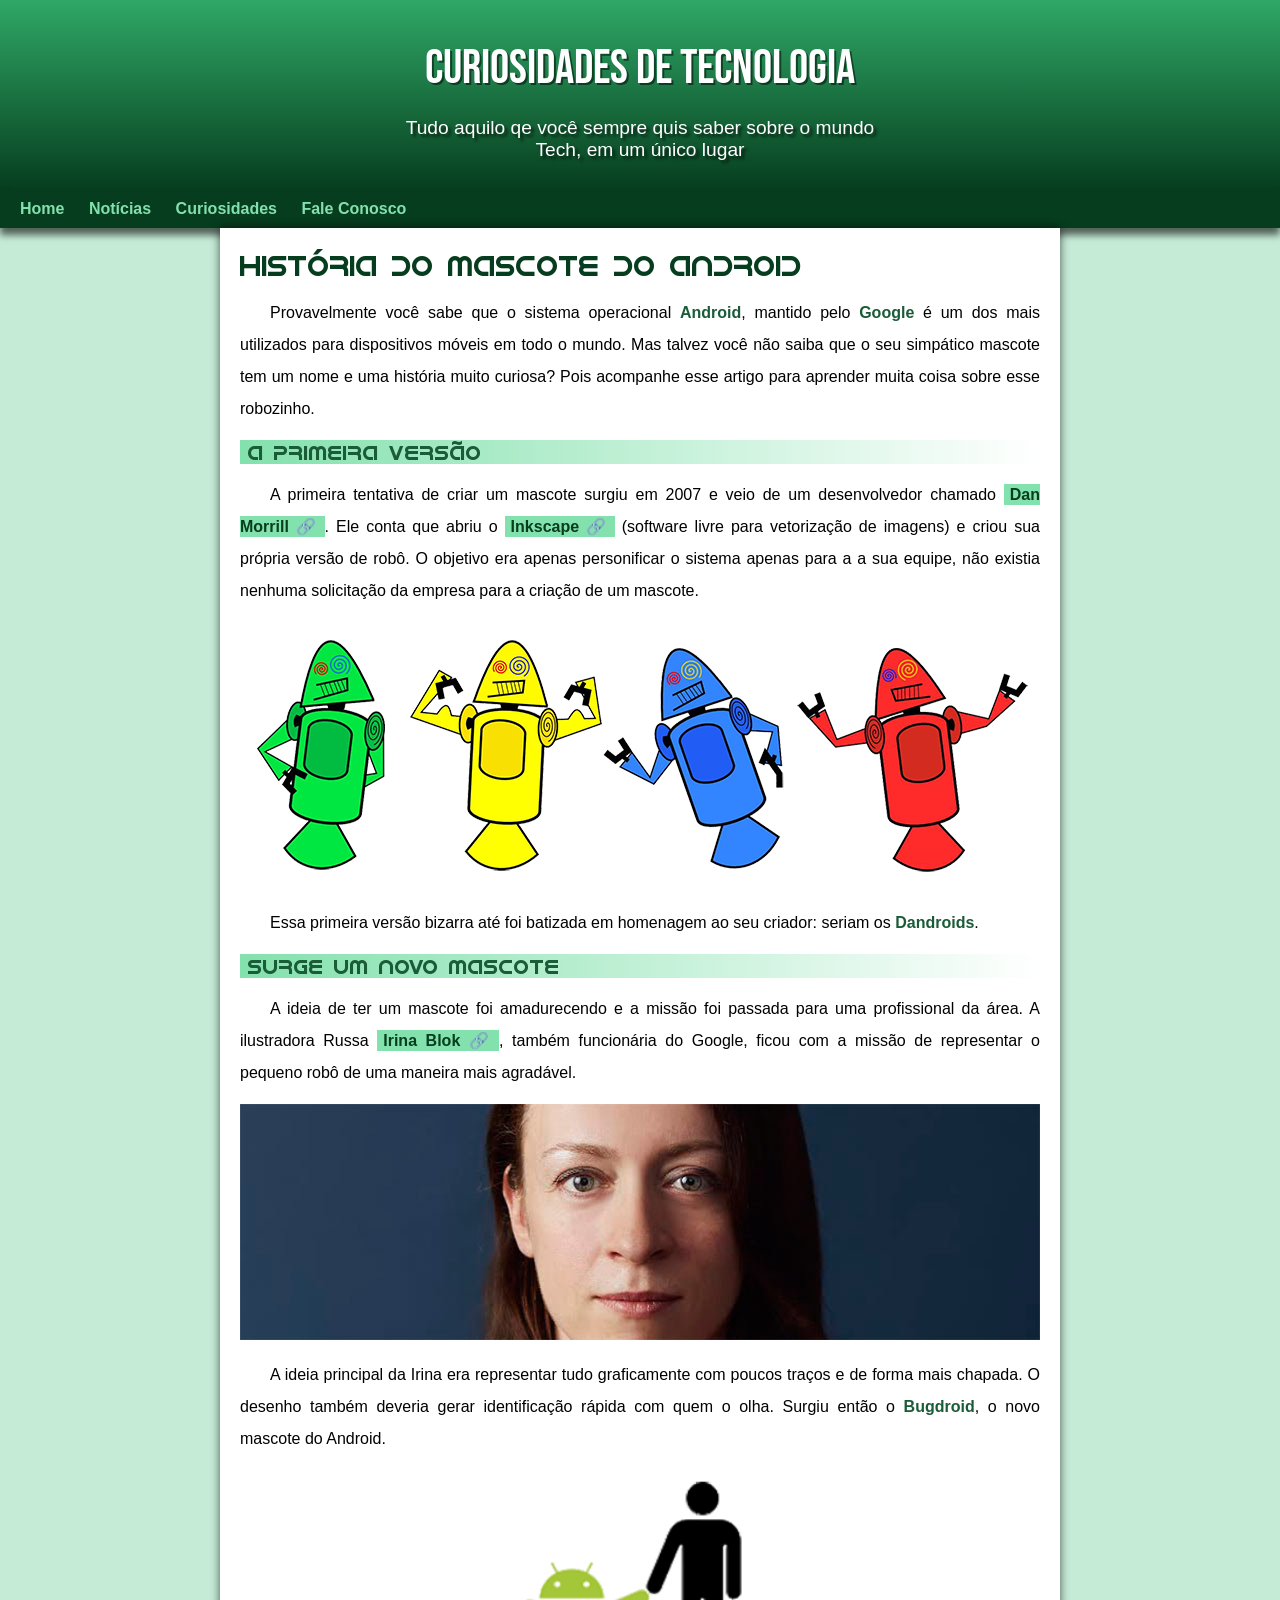
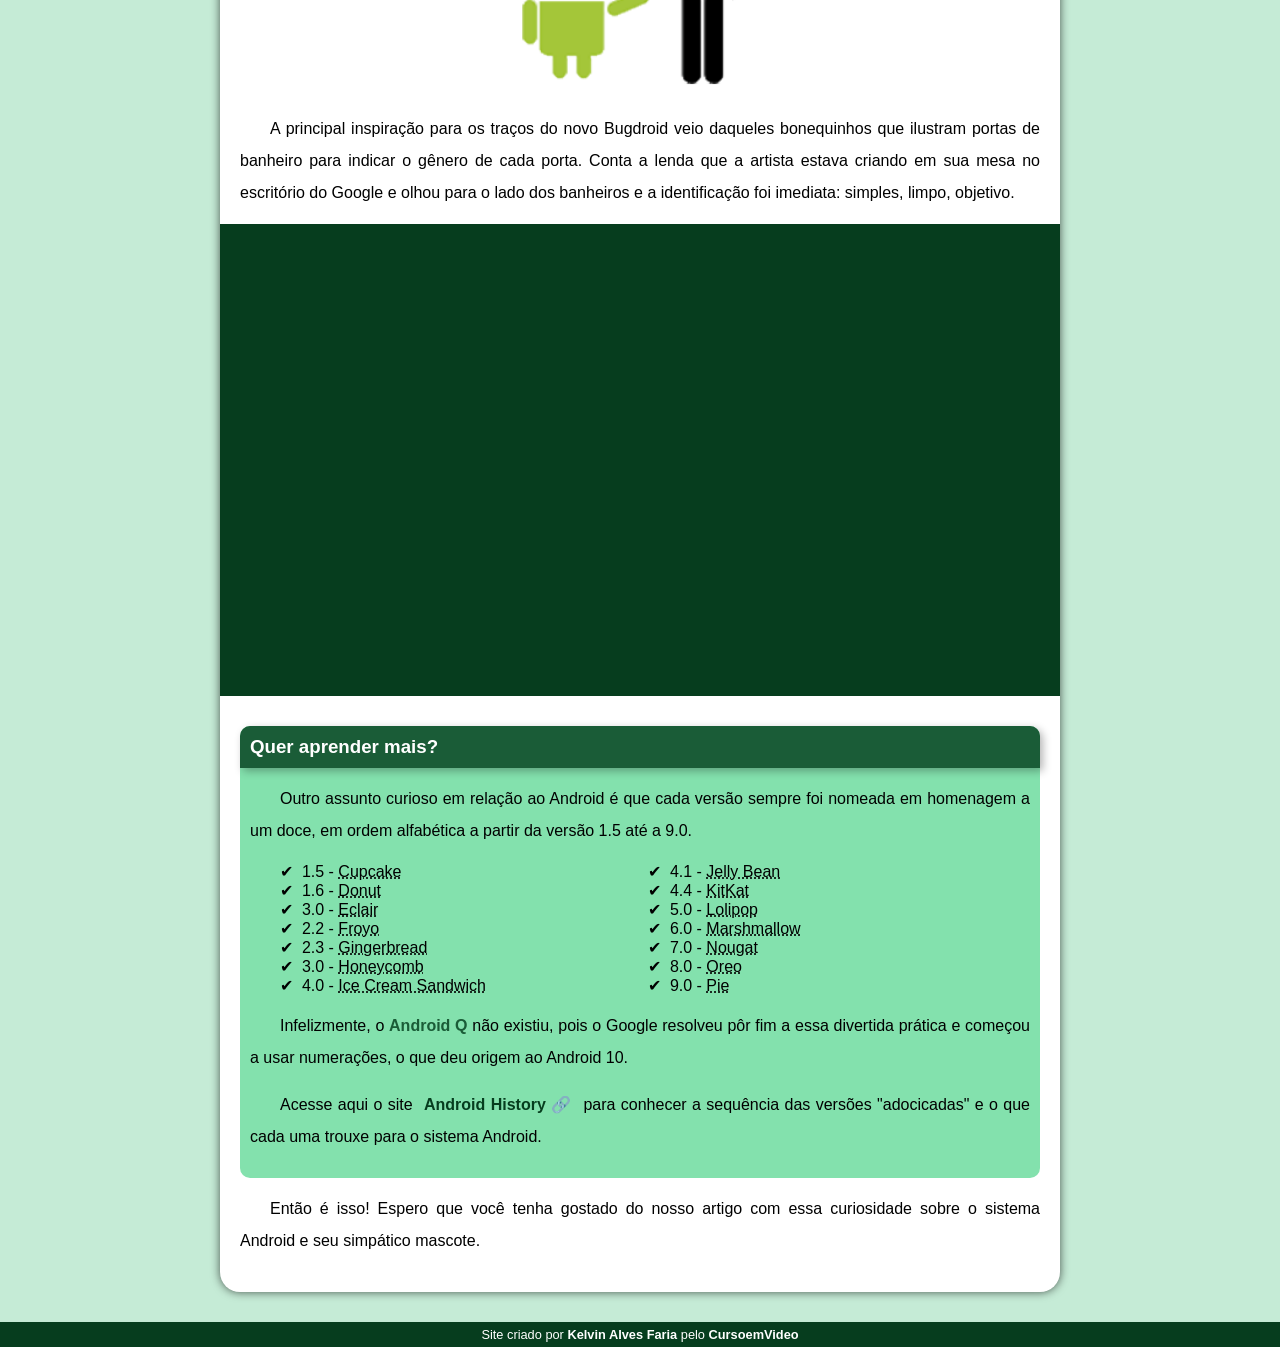
==== index.html @ 54cc8539 "Nome .index deletado" ====
<!DOCTYPE html>
<html lang="pt-br">
<head>
    <meta charset="UTF-8">
    <meta http-equiv="X-UA-Compatible" content="IE=edge">
    <meta name="viewport" content="width=device-width, initial-scale=1.0">
    <title>Projeto</title>
    <link rel="shortcut icon" href="imagens/favicon.ico" type="image/x-icon">
    <link rel="stylesheet" href="style.css">
</head>
<body>
    <header>
        <h1>Curiosidades de Tecnologia</h1>
        <p>Tudo aquilo qe você sempre quis saber sobre o mundo Tech, em um único lugar</p>
    </header>
    <nav>
        <a href="">Home</a>
        <a href="">Notícias</a>
        <a href="">Curiosidades</a>
        <a href="">Fale Conosco</a>
    </nav>
    <main>
        <article>
            <h1>História do Mascote do Android</h1>

            <p>
                Provavelmente você sabe que o sistema operacional <strong>Android</strong>, mantido pelo 
                <strong>Google</strong> é um dos mais utilizados para dispositivos móveis em todo o mundo. Mas talvez 
                você não saiba que o seu simpático mascote tem um nome e uma história muito curiosa? Pois acompanhe esse 
                artigo para aprender muita coisa sobre esse robozinho.
            </p>

            <h2>A primeira versão</h2>

            <p>
                A primeira tentativa de criar um mascote surgiu em 2007 e veio de um desenvolvedor chamado 
                <a href="https://ausdroid.net/2013/01/04/dan-morrill-shows-us-the-android-mascots-that-could-have-been/" 
                target="_blank" class="externo">Dan Morrill</a>. Ele conta que abriu o 
                <a href="https://inkscape.org/pt-br/" target="_blank" class="externo">Inkscape</a> (software livre para 
                vetorização de imagens) e criou sua própria versão de robô. O objetivo era apenas personificar o sistema 
                apenas para a a sua equipe, não existia nenhuma solicitação da empresa para a criação de um mascote.
            </p>

            <picture>
                <source media="(max-width: 670px)" srcset="imagens/dan-droids-pq.png">
                <img src="imagens/dan-droids.png" alt="Primeiro Mascote do Android">
            </picture>

            <p>Essa primeira versão bizarra até foi batizada em homenagem ao seu criador: seriam os
            <strong>Dandroids</strong>.</p>

            <h2>Surge um novo mascote</h2>

            <p>
                A ideia de ter um mascote foi amadurecendo e a missão foi passada para uma profissional da área. A
                ilustradora Russa <a href="https://www.irinablok.com/" target="_blank" class="externo">Irina Blok</a>, 
                também funcionária do Google, ficou com a missão de representar o pequeno robô de uma maneira mais 
                agradável.
            </p>

            <picture>
                <source media="(max-width: 670px)" srcset="imagens/irina-blok-pq.jpg">
                <img src="imagens/irina-blok.jpg" alt="Irina Block, criadora do Bugdroid">
            </picture>

            <p>
                A ideia principal da Irina era representar tudo graficamente com poucos traços e de forma mais chapada.
                O desenho também deveria gerar identificação rápida com quem o olha. Surgiu então o 
                <strong>Bugdroid</strong>, o novo mascote do Android.
            </p>

            <img src="imagens/bugdroid.png" id="pequeno" alt="Bugdroid">

            <p>
                A principal inspiração para os traços do novo Bugdroid veio daqueles bonequinhos que ilustram portas de
                banheiro para indicar o gênero de cada porta. Conta a lenda que a artista estava criando em sua mesa no
                escritório do Google e olhou para o lado dos banheiros e a identificação foi imediata: simples, limpo,
                objetivo.
            </p>

            <div class="video">
                <iframe width="560" height="315" src="https://www.youtube-nocookie.com/embed/l2UDgpLz20M"
                title="YouTube video player" frameborder="0" allow="accelerometer; autoplay; clipboard-write;
                encrypted-media; gyroscope; picture-in-picture" allowfullscreen></iframe>
            </div>
            
            <aside>
                <h3>Quer aprender mais?</h3>

                <p>
                    Outro assunto curioso em relação ao Android é que cada versão sempre foi nomeada em homenagem a um
                    doce, em ordem alfabética a partir da versão 1.5 até a 9.0.
                </p>

                <ul>
                    <li>1.5 - <abbr title="Bolo de Copo">Cupcake</abbr></li>
                    <li>1.6 - <abbr title="Rosquinha">Donut</abbr></li>
                    <lI>3.0 - <abbr title="Bomba">Eclair</abbr></li>
                    <li>2.2 - <abbr title="Iogurte Congelado">Froyo</abbr></li>
                    <li>2.3 - <abbr title="Biscoito de Gengibre">Gingerbread</abbr></li>
                    <li>3.0 - <abbr title="Favo de Mel">Honeycomb</abbr></li>
                    <li>4.0 - <abbr title="Sanduíche de Sorvete">Ice Cream Sandwich</abbr></li>
                    <li>4.1 - <abbr title="Jujuba">Jelly Bean</abbr></li>
                    <li>4.4 - <abbr title="KitKat">KitKat</abbr></li>
                    <li>5.0 - <abbr title="Pirulito">Lolipop</abbr></li>
                    <li>6.0 - <abbr title="Marshmallow">Marshmallow</abbr></li>
                    <li>7.0 - <abbr title="Torrone">Nougat</abbr></li>
                    <li>8.0 - <abbr title="Oreo">Oreo</abbr></li>
                    <li>9.0 - <abbr title="Torta">Pie</abbr></li>
                </ul>

                <p>
                    Infelizmente, o <strong>Android Q</strong> não existiu, pois o Google resolveu pôr fim a essa 
                    divertida prática e começou a usar numerações, o que deu origem ao Android 10.
                </p>

                <p>
                    Acesse aqui o site <a href="https://www.android.com/intl/en_uk/#/donut" target="_blank" class="externo">
                    Android History</a> para conhecer a sequência das versões "adocicadas" e o que cada uma 
                    trouxe para o sistema Android.
                </p>
                
            </aside>

            <p>
                Então é isso! Espero que você tenha gostado do nosso artigo com essa curiosidade sobre o sistema
                Android e seu simpático mascote.
            </p>

        </article>
    </main>
    <footer>
        <p>Site criado por <a href="https://github.com/KelvinAlvesFaria" target="_blank">Kelvin Alves Faria</a>
        pelo <a href="https://www.youtube.com/@CursoemVideo">CursoemVideo</a></p>
    </footer>
</body>
</html>
---- style.css ----
@charset "UTF-8";

@import url('https://fonts.googleapis.com/css2?family=Bebas+Neue&display=swap');

@font-face{
    font-family: 'Android';
    src: url('fontes/idroid.otf') format('opentype');
    font-weight: normal;
}

/*
PALETA DE CORES
#c5ebd6
#83e1ad
#3ddc84
#2fa866
#1a5c37
#063d1e
*/

:root{
    --cor0: #c5ebd6;
    --cor1: #83e1ad;
    --cor2: #3ddc84;
    --cor3: #2fa866;
    --cor4: #1a5c37;
    --cor5: #063d1e;

    --fonte-padrao: Arial, Verdana, Helvetica, sans-serif;
    --fonte-destaque: 'Bebas Neue', cursive;
    --fonte-android: 'Android', cursive;
}

*{ /* VARIÁVEL "*" SE REFERE À TODOS OS ELEMENTOS DO SITE */
    margin: 0px;
    padding: 0px;
}

body{
    background-color: var(--cor0);
    font-family: var(--fonte-padrao);
}

a.externo::after{
    content: '\00A0\1F517';
}

header{
    background-image: linear-gradient(to bottom, var(--cor3), var(--cor5));
    min-height: 150px;
    text-align: center;
    padding-top: 40px;
    text-shadow: 3px 3px 3px rgba(0, 0, 0, 0.671);
}

header > h1{
    color: white;
    font-family: var(--fonte-destaque);
    font-size: 3em;
    margin-bottom: 20px;
    font-weight: normal;
    text-shadow: 2px 2px 0px rgba(0, 0, 0, 0.5);
}

header > p{
    color: white;
    font-size: 1.2em;
    font-family: var(--fonte-padrao);
    max-width: 500px;
    margin: auto;
    margin-bottom: 20px;
    padding-left: 10px;
    padding-right: 10px;
}

nav{
    background-color: var(--cor5);
    padding: 10px;
    box-shadow: 0px 7px 7px rgba(0, 0, 0, 0.589);
}

nav > a{
    color: var(--cor1);
    padding: 10px;
    text-decoration: none;
    font-weight: bold;
    border-radius: 5px;
    /*transition-duration: 0.5s;*/ /* Animação */
}

nav > a:hover{
    background-color: var(--cor3);
    color: var(--cor5);
}

main{
    background-color: white;
    min-width: 300px;
    max-width: 800px;
    margin: auto;
    padding: 20px;
    box-shadow: 0px 0px 10px rgba(0, 0, 0, 0.644);
    margin-bottom: 30px;
    border-radius: 0px 0px 20px 20px;
}

main h1{
    color: var(--cor5);
    font-family: var(--fonte-android);
    font-weight: normal;
    font-size: 1.8em;
}

main h2{
    font-family: var(--fonte-android);
    color: var(--cor4);
    font-size: 1.3em;
    font-weight: normal;
    background-image: linear-gradient(to right, var(--cor1), transparent);
    text-indent: 8px;
}

main p{
    margin: 15px 0px;
    text-align: justify;
    text-indent: 30px;
    line-height: 2em; /* Espaço entre uma linha e outra em um parágrafo */
    font-size: 1em;
}

main strong{
    color: var(--cor4);
    font-weight: bold;
}

main a{
    text-decoration: none;
    font-weight: bold;
    color: var(--cor5);
    background-color: var(--cor1);
    padding: 2px 6px;
}

main a:hover{
    text-decoration: underline;
    color: var(--cor4);
}

main img{
    width: 100%;
}

main img#pequeno{
    max-width: 350px;
    display: block;
    margin: auto;
}

div.video{
    background-color: var(--cor5);
    margin: 0px -20px 30px -20px;
    padding: 20px;
    padding-bottom: 56.5%;
    position: relative;
}

div.video > iframe{
    position: absolute;
    top: 5%;
    left: 5%;
    width: 90%;
    height: 90%;
}

aside{
    background-color: var(--cor1);
    padding: 10px;
    border-radius: 10px;
}

aside > h3 {
    background-color: var(--cor4);
    color: white;
    padding: 10px;
    margin: -10px -10px 0px -10px;
    border-radius: 10px 10px 0px 0px;
    box-shadow: 3px 3px 8px rgba(0, 0, 0, 0.295);
}

aside > ul{
    margin: 0px 30px 0px 30px;
    list-style-type: '\2714\00A0\00A0'; /* Emote de "Aprovado" */
    list-style-position: inside; /* As bolinhas da lista não ordenada ficam dentro do "aside" */
    columns: 2; /* Números de colunas que a lista vai oculpar */
}

footer{
    background-color: var(--cor5);
    color: white;
    text-align: center;
    font-size: 0.8em;
    padding: 5px;
}

footer a{
    color: white;
    font-weight: bolder;
    text-decoration: none;
}

footer a:hover{
    text-decoration: underline;
    color: var(--cor1);
}
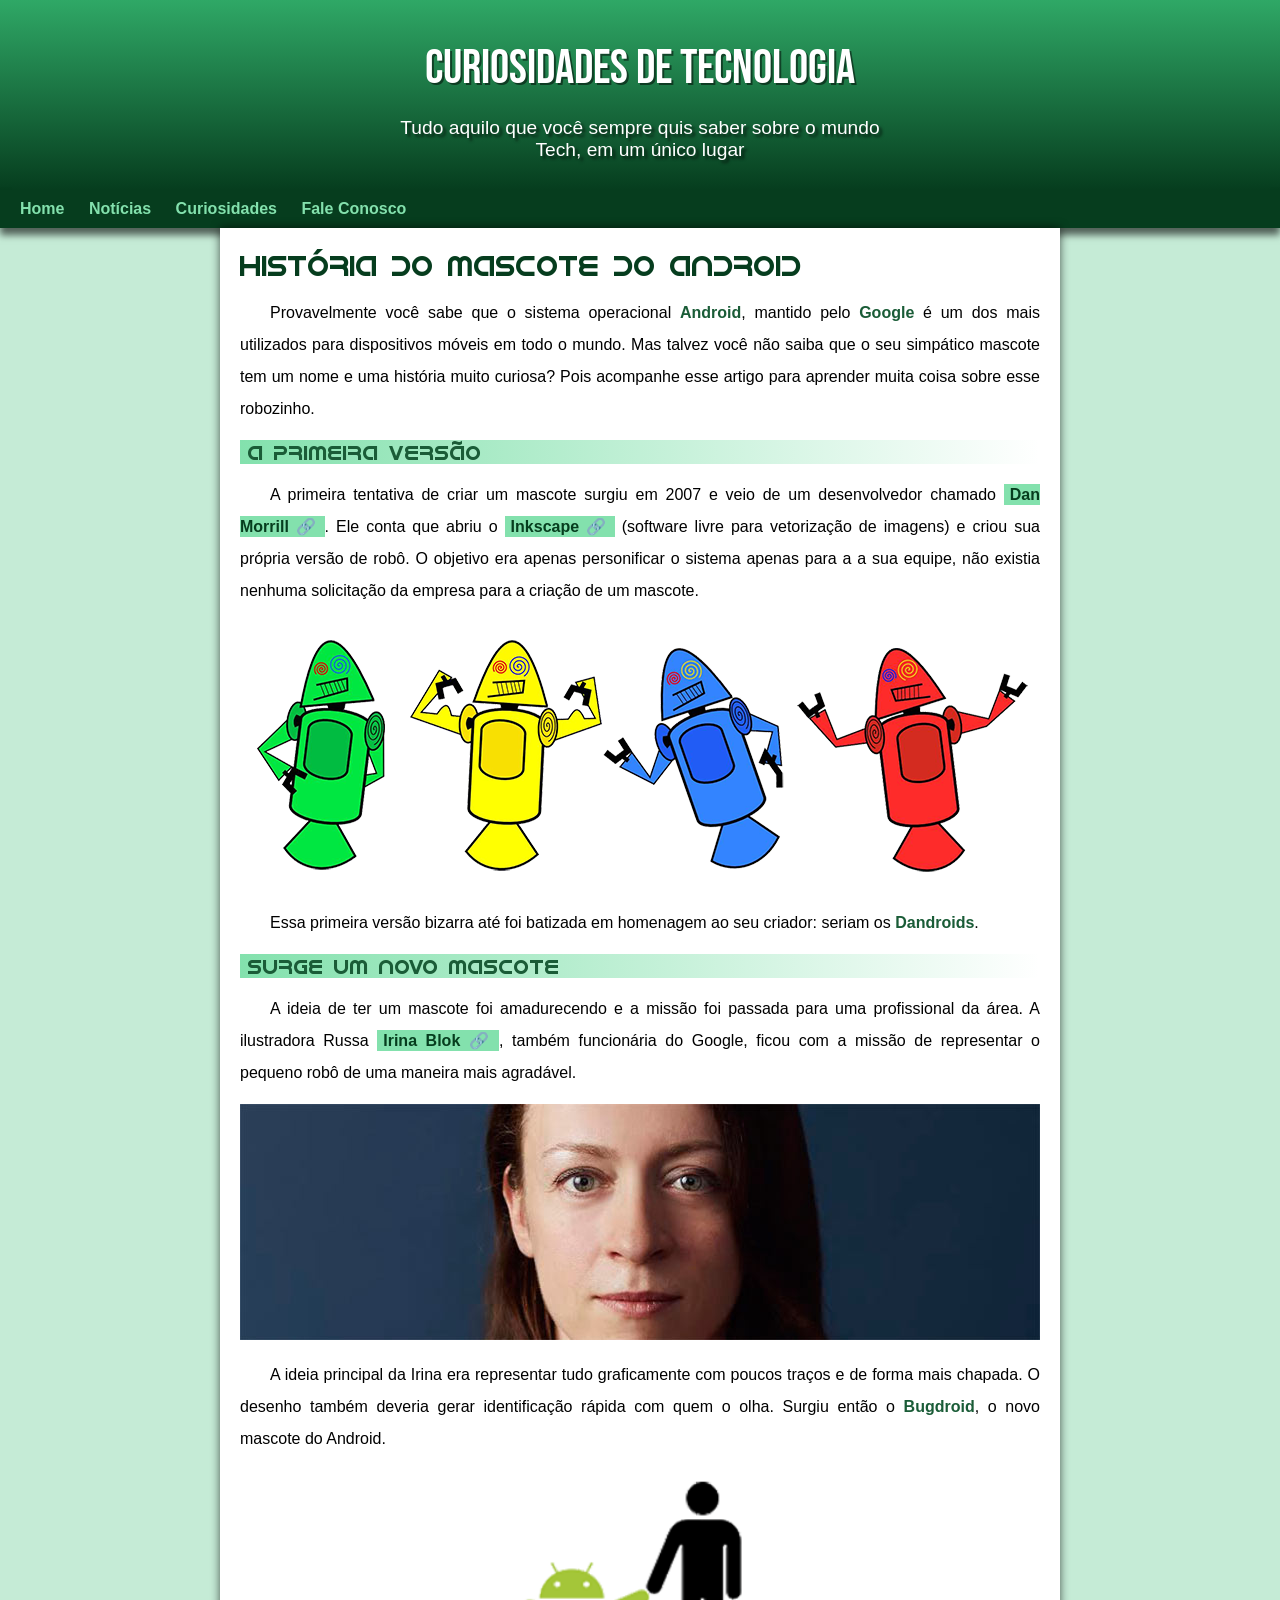
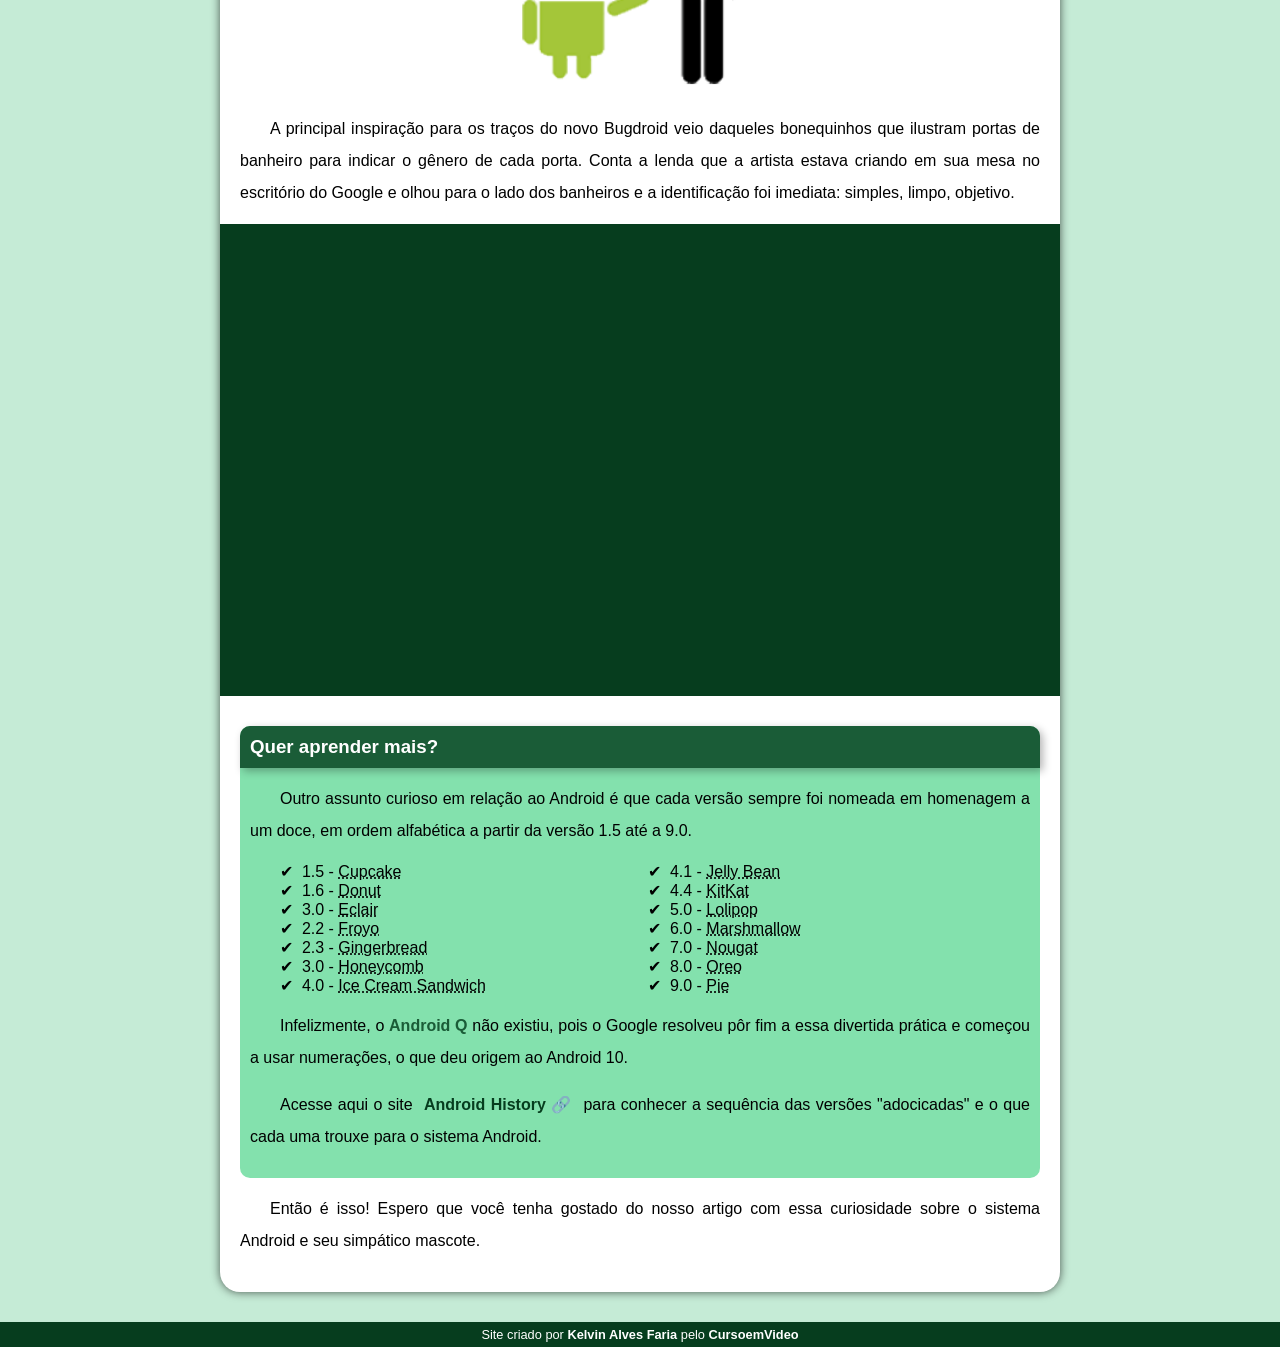
==== commit bd491aa5: "Update index.html" ====
--- a/index.html
+++ b/index.html
@@ -11,7 +11,7 @@
 <body>
     <header>
         <h1>Curiosidades de Tecnologia</h1>
-        <p>Tudo aquilo qe você sempre quis saber sobre o mundo Tech, em um único lugar</p>
+        <p>Tudo aquilo que você sempre quis saber sobre o mundo Tech, em um único lugar</p>
     </header>
     <nav>
         <a href="">Home</a>
@@ -134,4 +134,4 @@
         pelo <a href="https://www.youtube.com/@CursoemVideo">CursoemVideo</a></p>
     </footer>
 </body>
-</html>+</html>
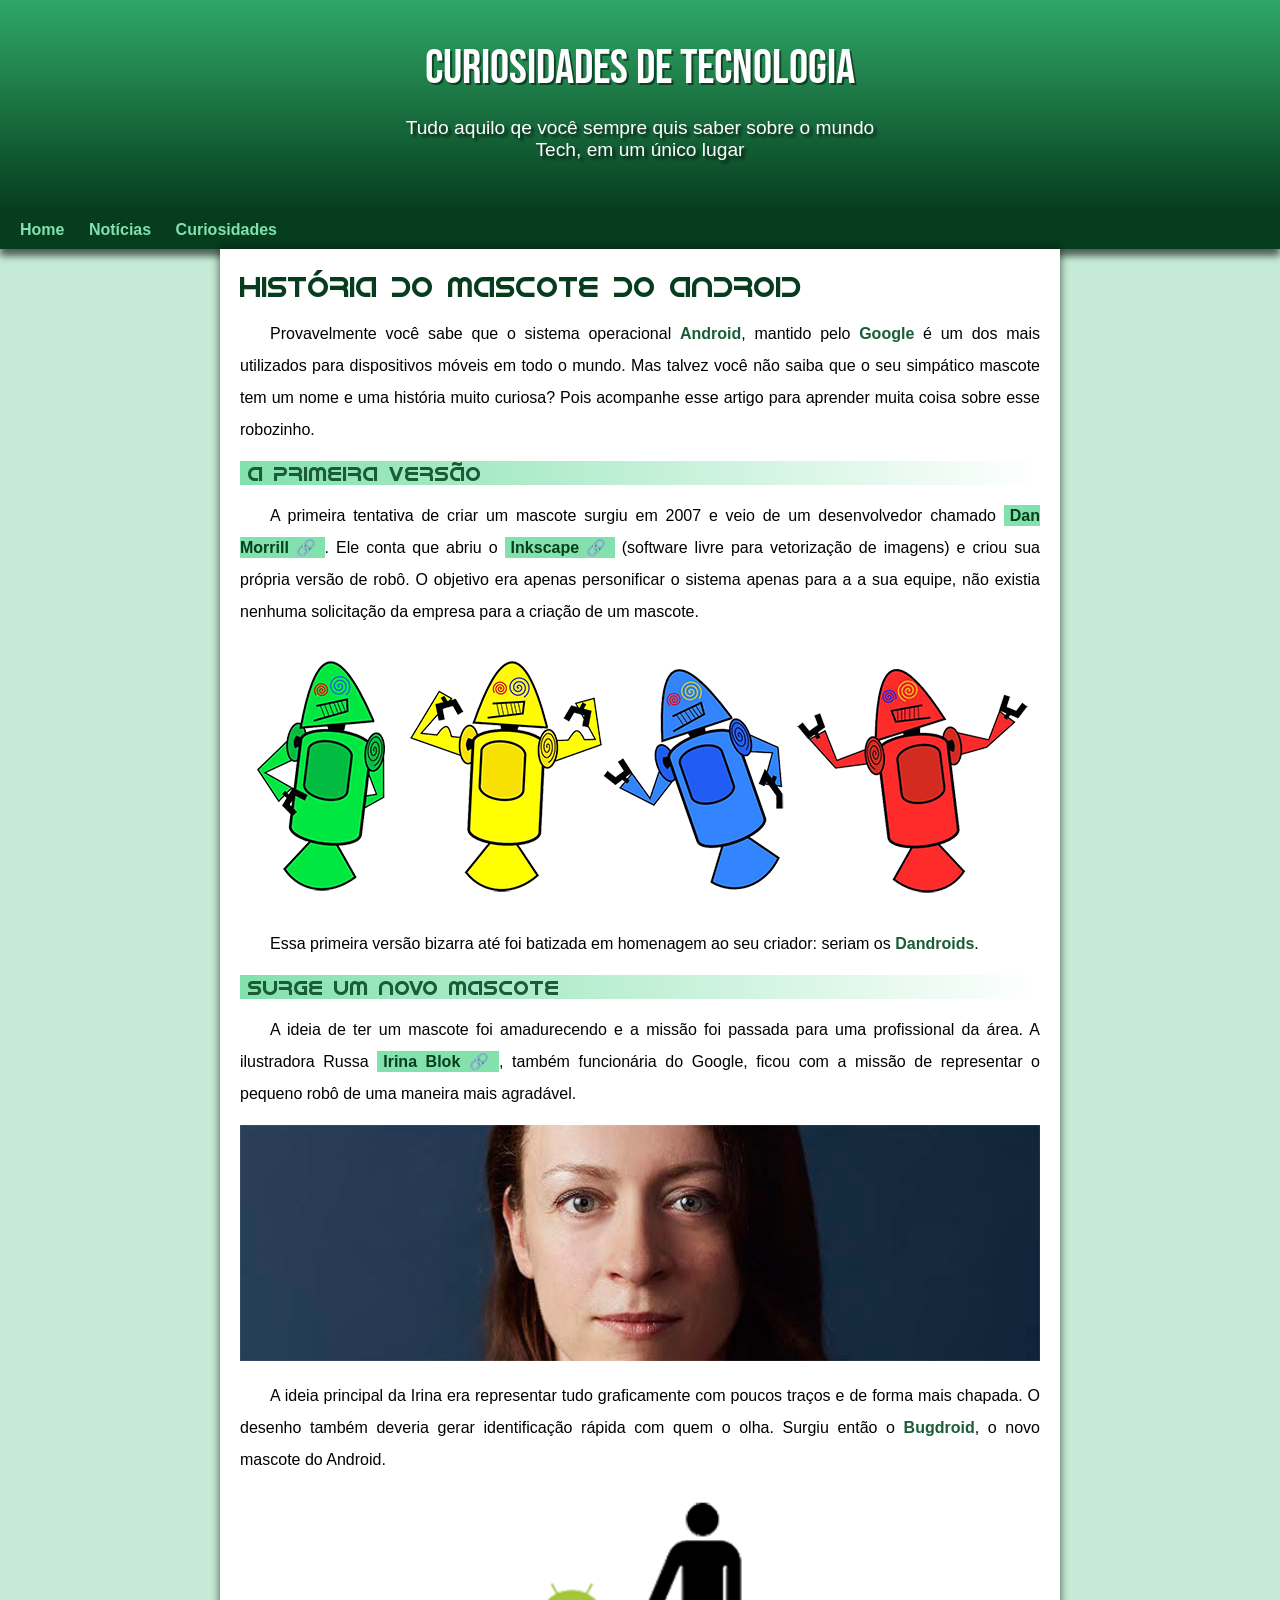
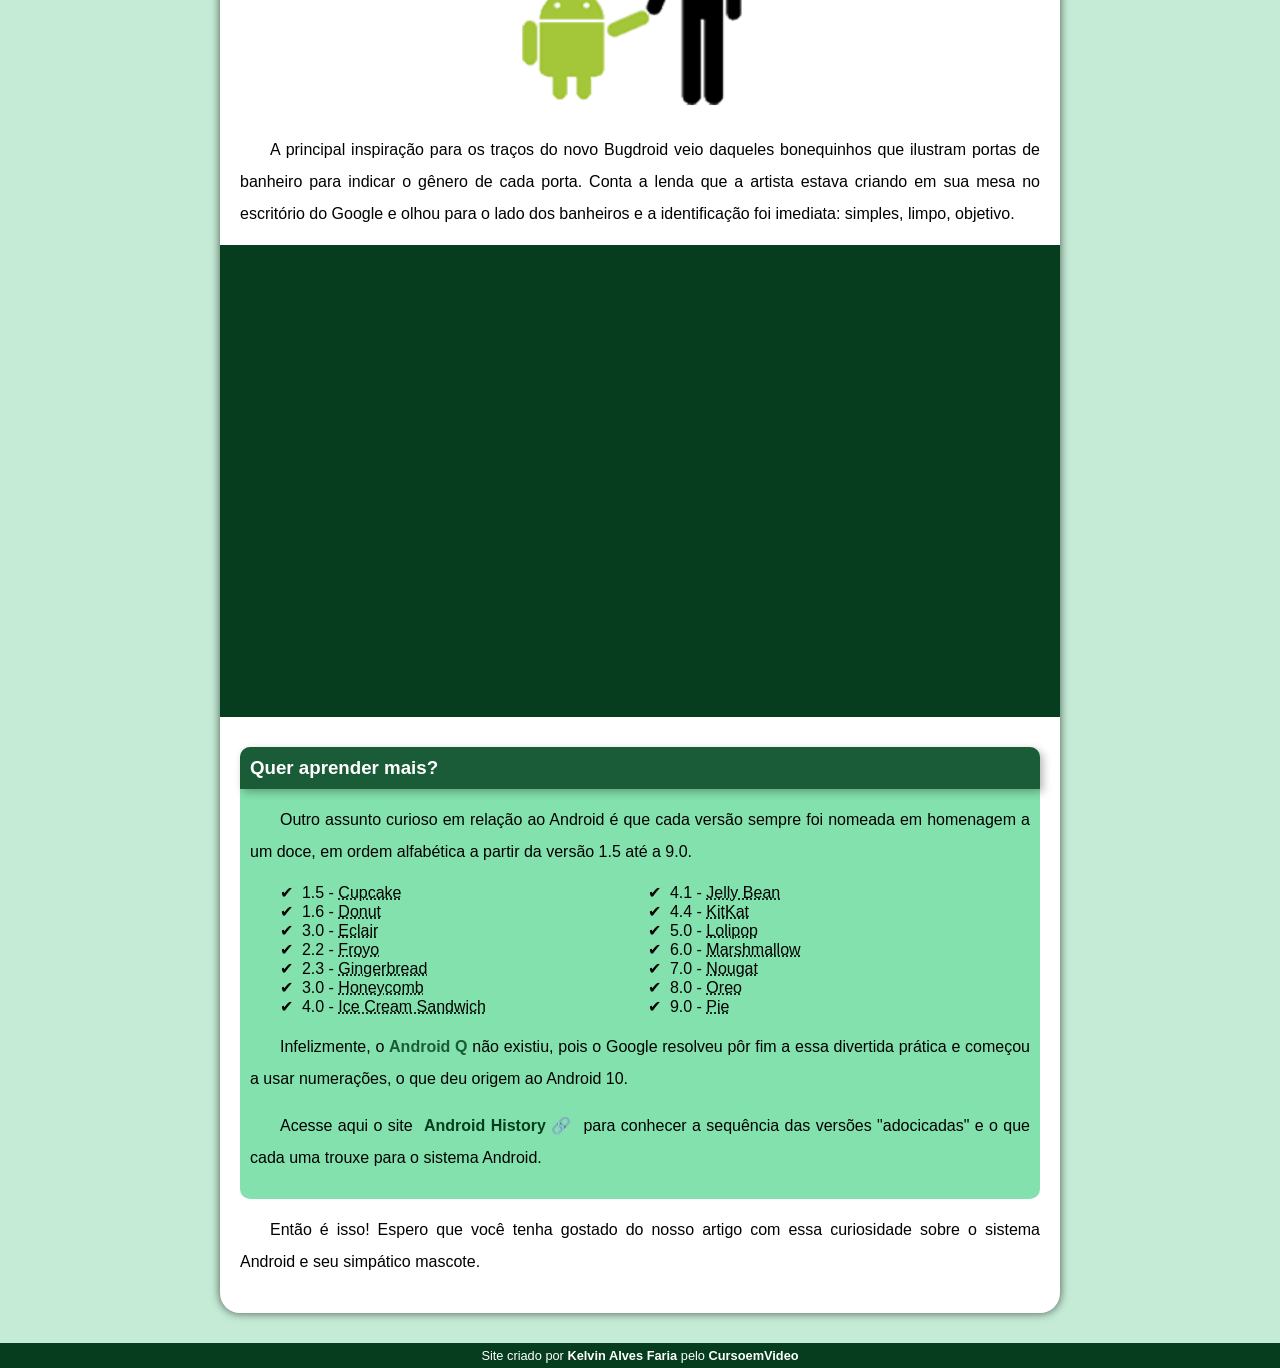
==== commit 760fada5: "problema de padding" ====
--- a/index.html
+++ b/index.html
@@ -11,13 +11,12 @@
 <body>
     <header>
         <h1>Curiosidades de Tecnologia</h1>
-        <p>Tudo aquilo que você sempre quis saber sobre o mundo Tech, em um único lugar</p>
+        <p>Tudo aquilo qe você sempre quis saber sobre o mundo Tech, em um único lugar</p>
     </header>
     <nav>
-        <a href="">Home</a>
-        <a href="">Notícias</a>
-        <a href="">Curiosidades</a>
-        <a href="">Fale Conosco</a>
+        <a href="#">Home</a>
+        <a href="#">Notícias</a>
+        <a href="#">Curiosidades</a>
     </nav>
     <main>
         <article>
@@ -134,4 +133,4 @@
         pelo <a href="https://www.youtube.com/@CursoemVideo">CursoemVideo</a></p>
     </footer>
 </body>
-</html>
+</html>
--- a/style.css
+++ b/style.css
@@ -68,7 +68,7 @@
     font-family: var(--fonte-padrao);
     max-width: 500px;
     margin: auto;
-    margin-bottom: 20px;
+    padding-bottom: 50px;
     padding-left: 10px;
     padding-right: 10px;
 }
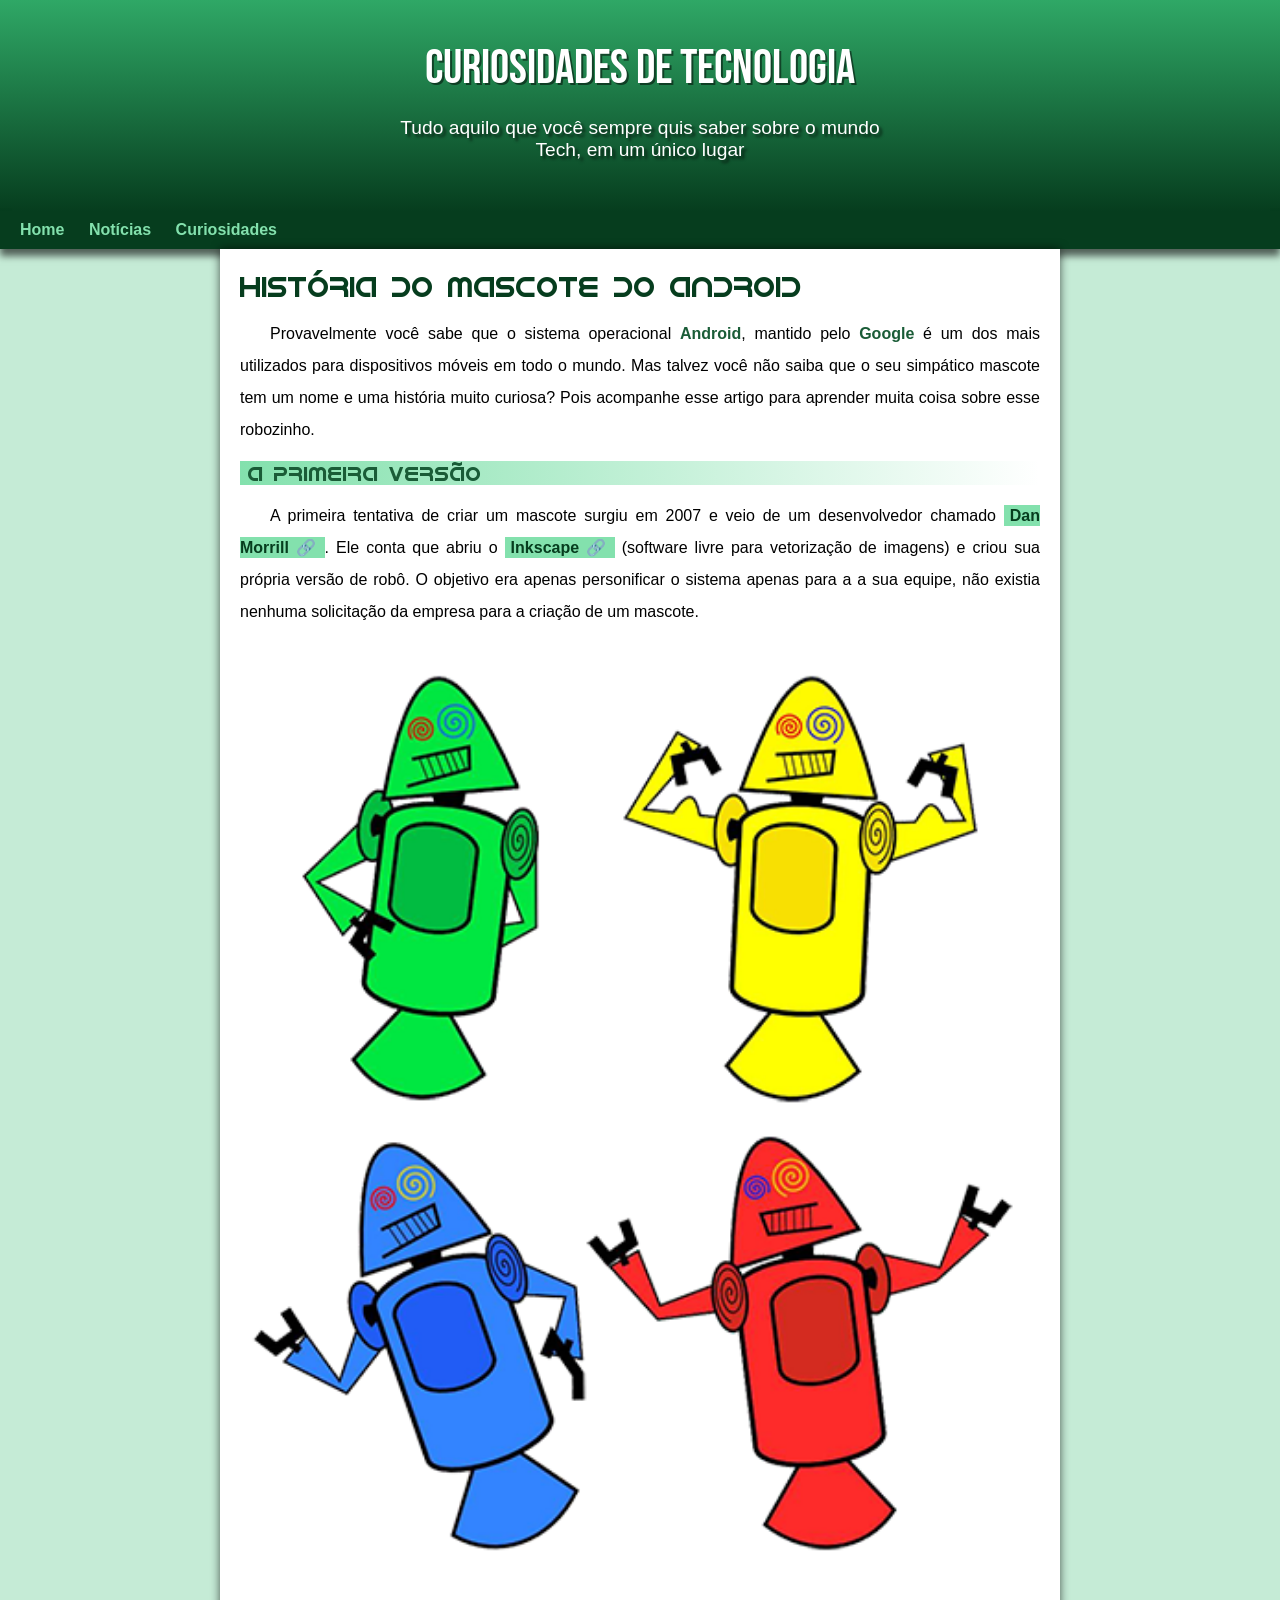
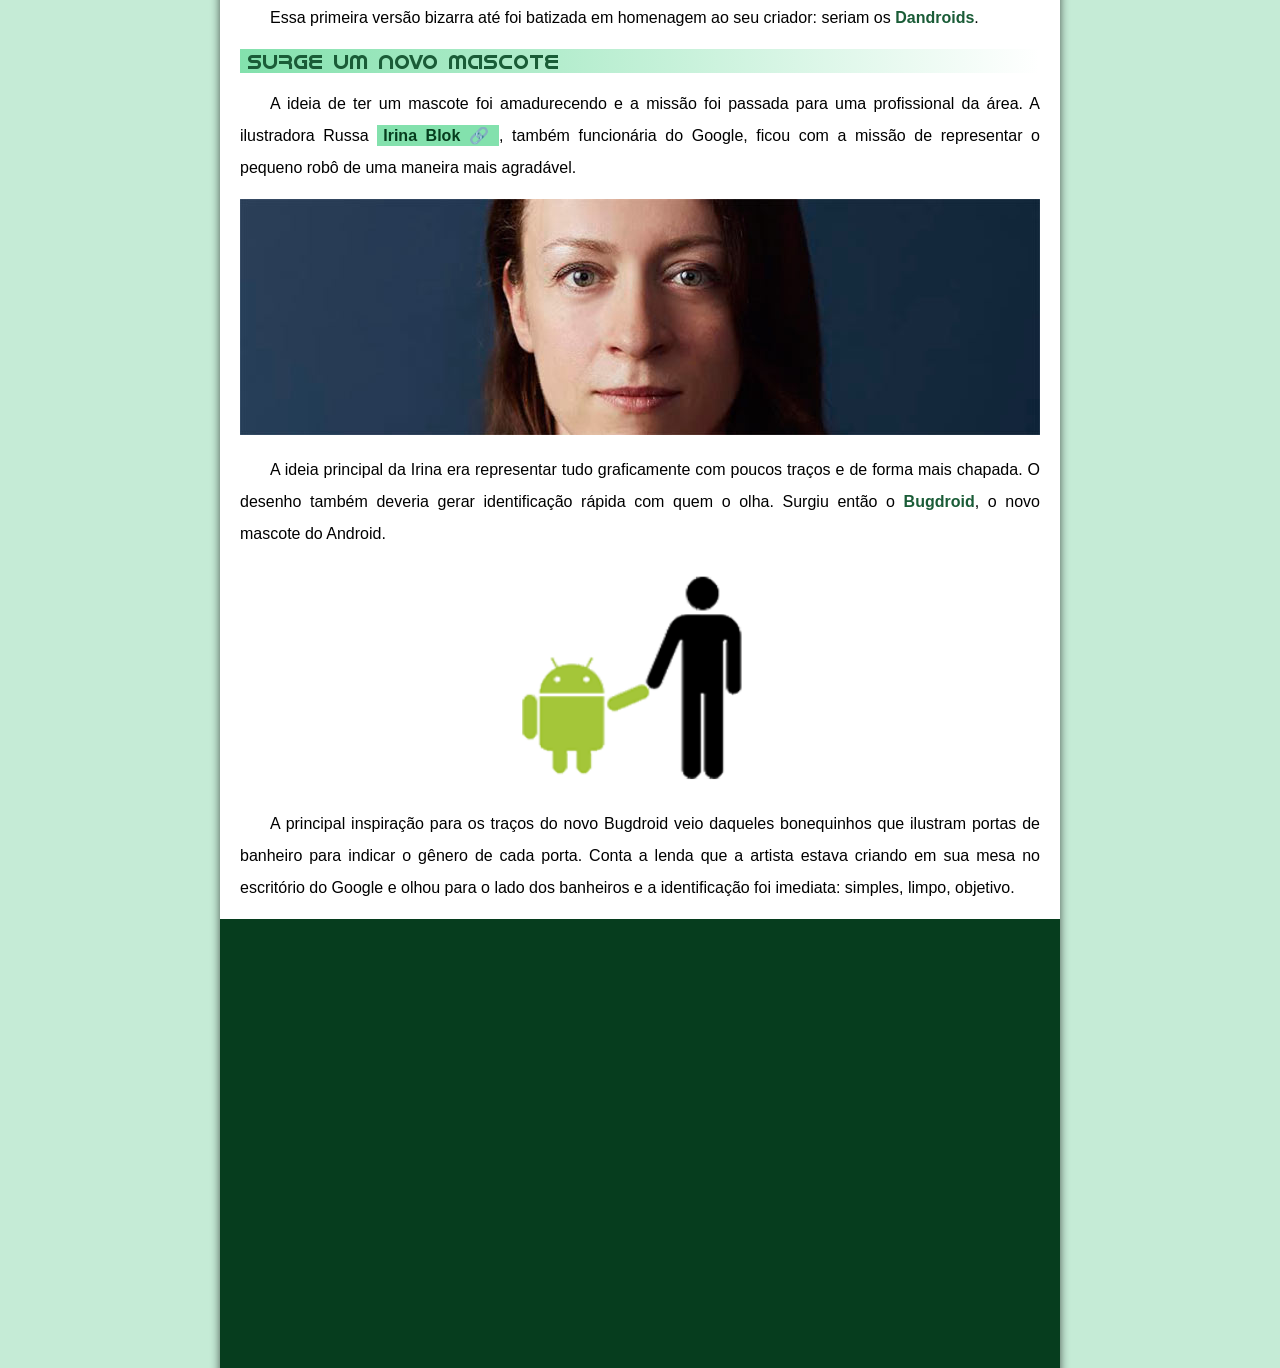
==== commit e4db3b9e: "que" ====
--- a/index.html
+++ b/index.html
@@ -11,7 +11,7 @@
 <body>
     <header>
         <h1>Curiosidades de Tecnologia</h1>
-        <p>Tudo aquilo qe você sempre quis saber sobre o mundo Tech, em um único lugar</p>
+        <p>Tudo aquilo que você sempre quis saber sobre o mundo Tech, em um único lugar</p>
     </header>
     <nav>
         <a href="#">Home</a>
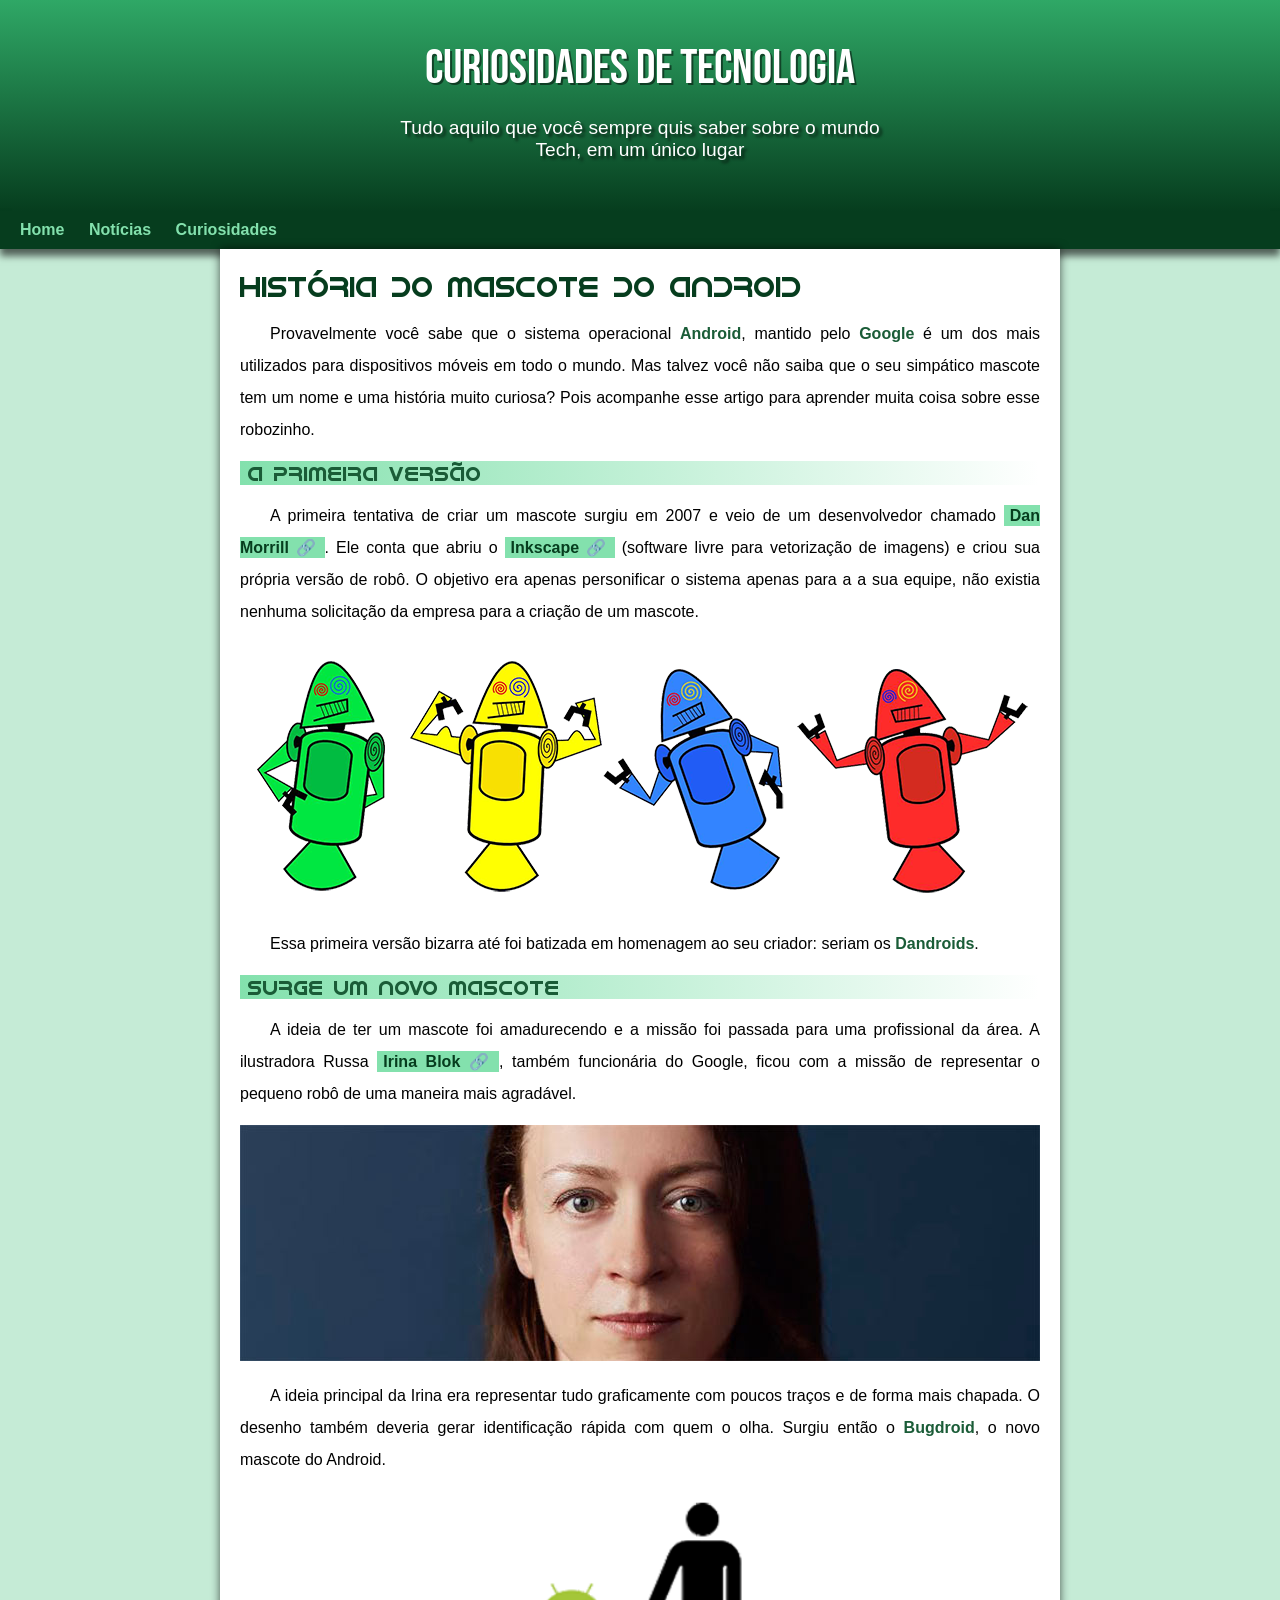
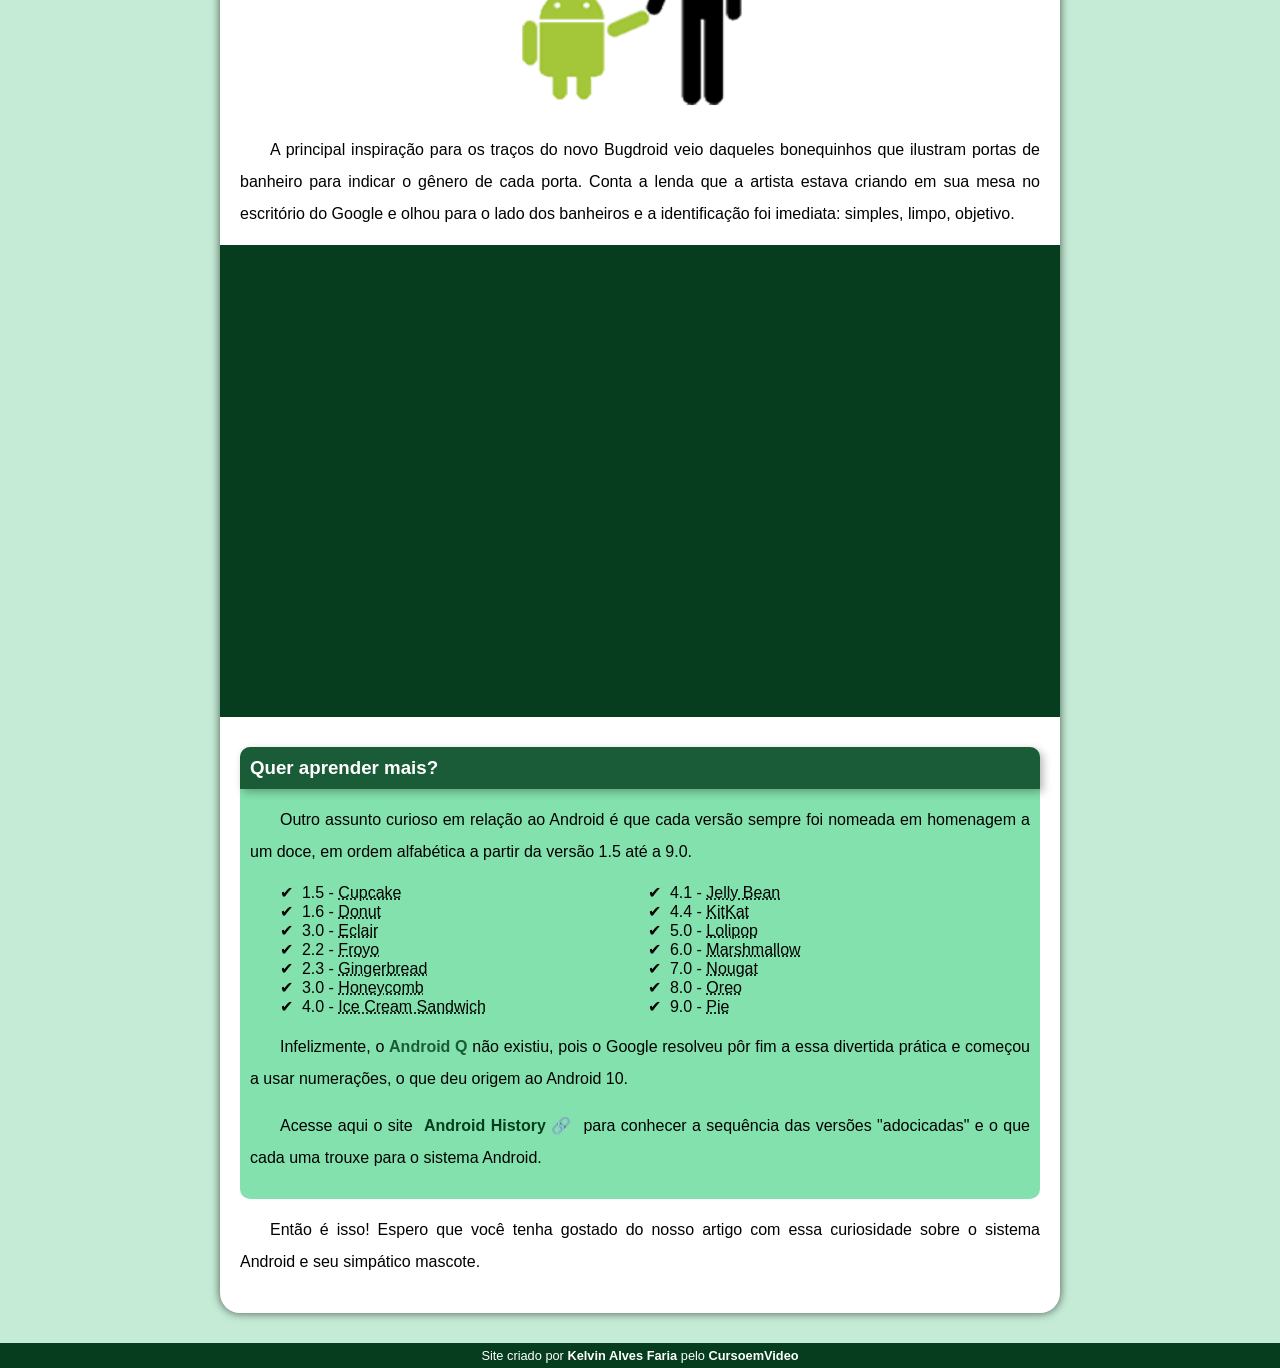
==== commit 9dd7691b: "Merge branch 'main' of https://github.com/KelvinAlvesFaria/projeto-android" ====
--- a/index.html
+++ b/index.html
@@ -133,4 +133,4 @@
         pelo <a href="https://www.youtube.com/@CursoemVideo">CursoemVideo</a></p>
     </footer>
 </body>
-</html>+</html>
